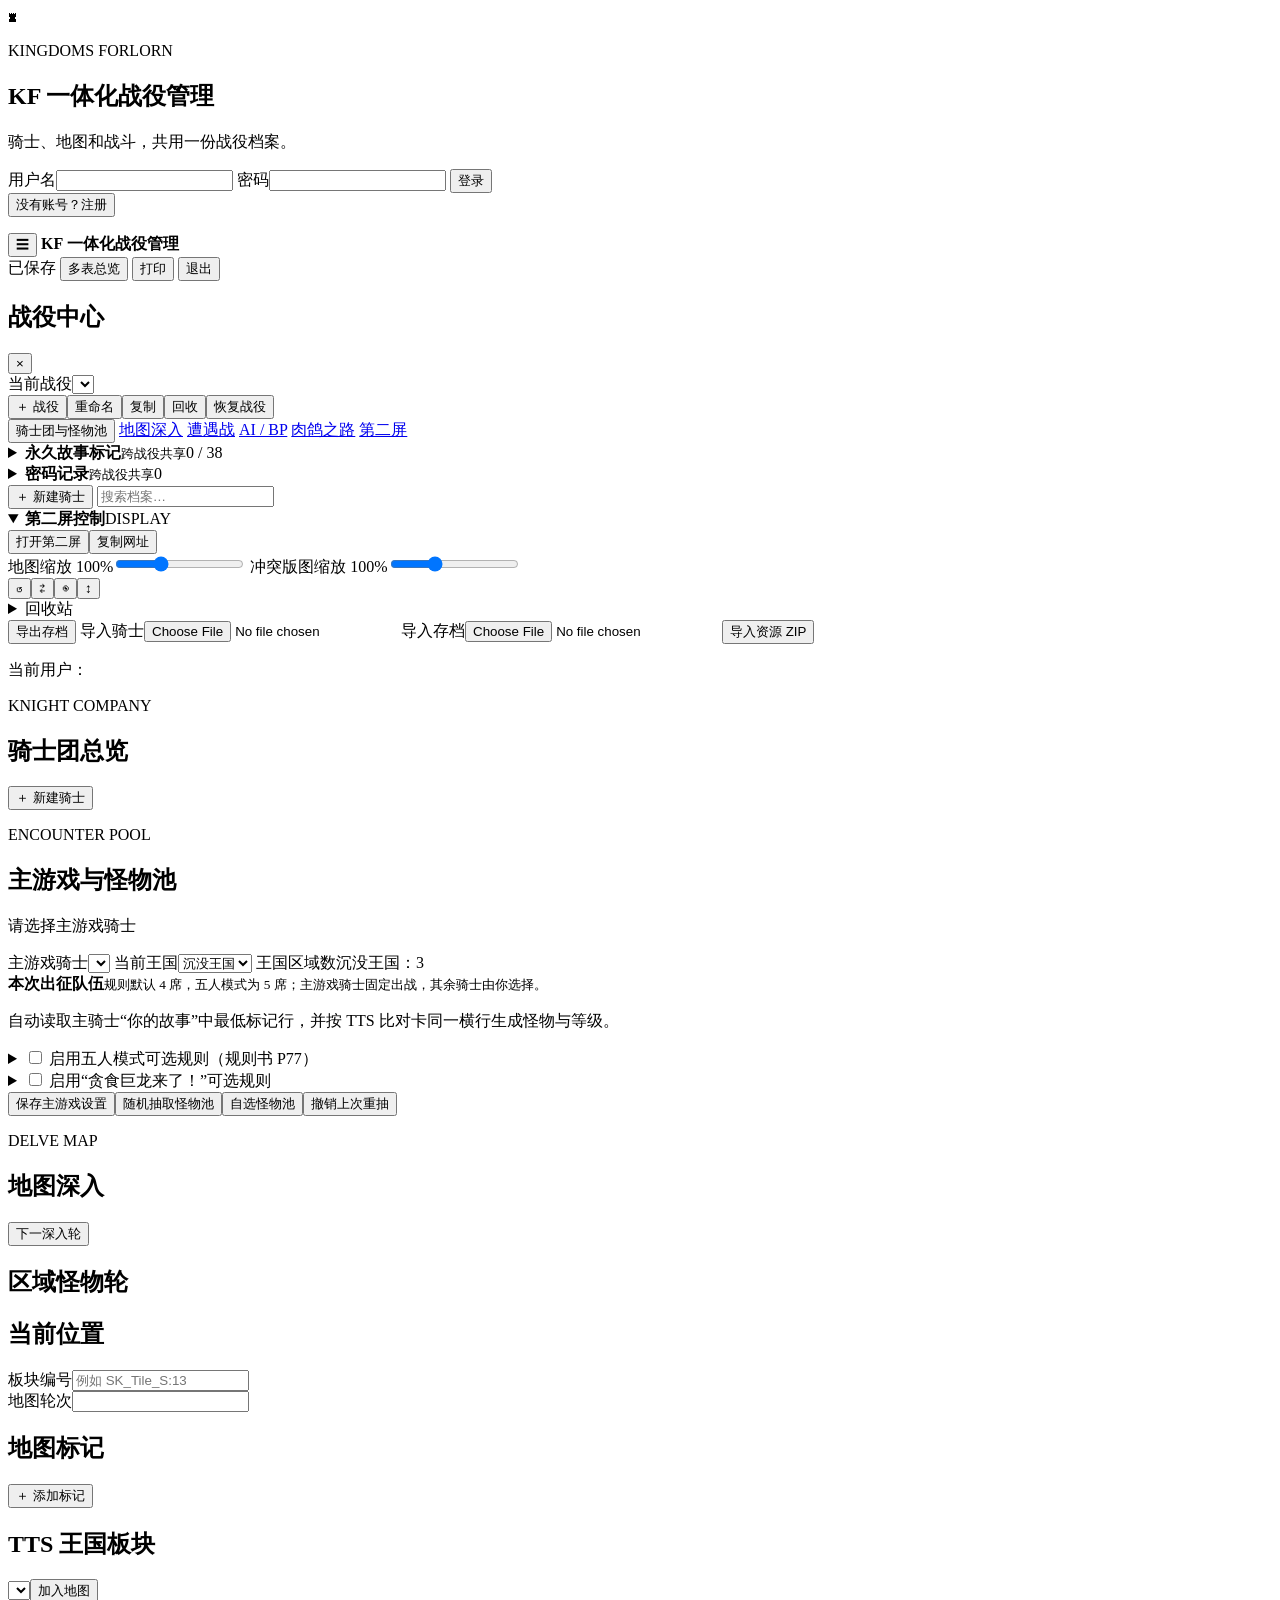
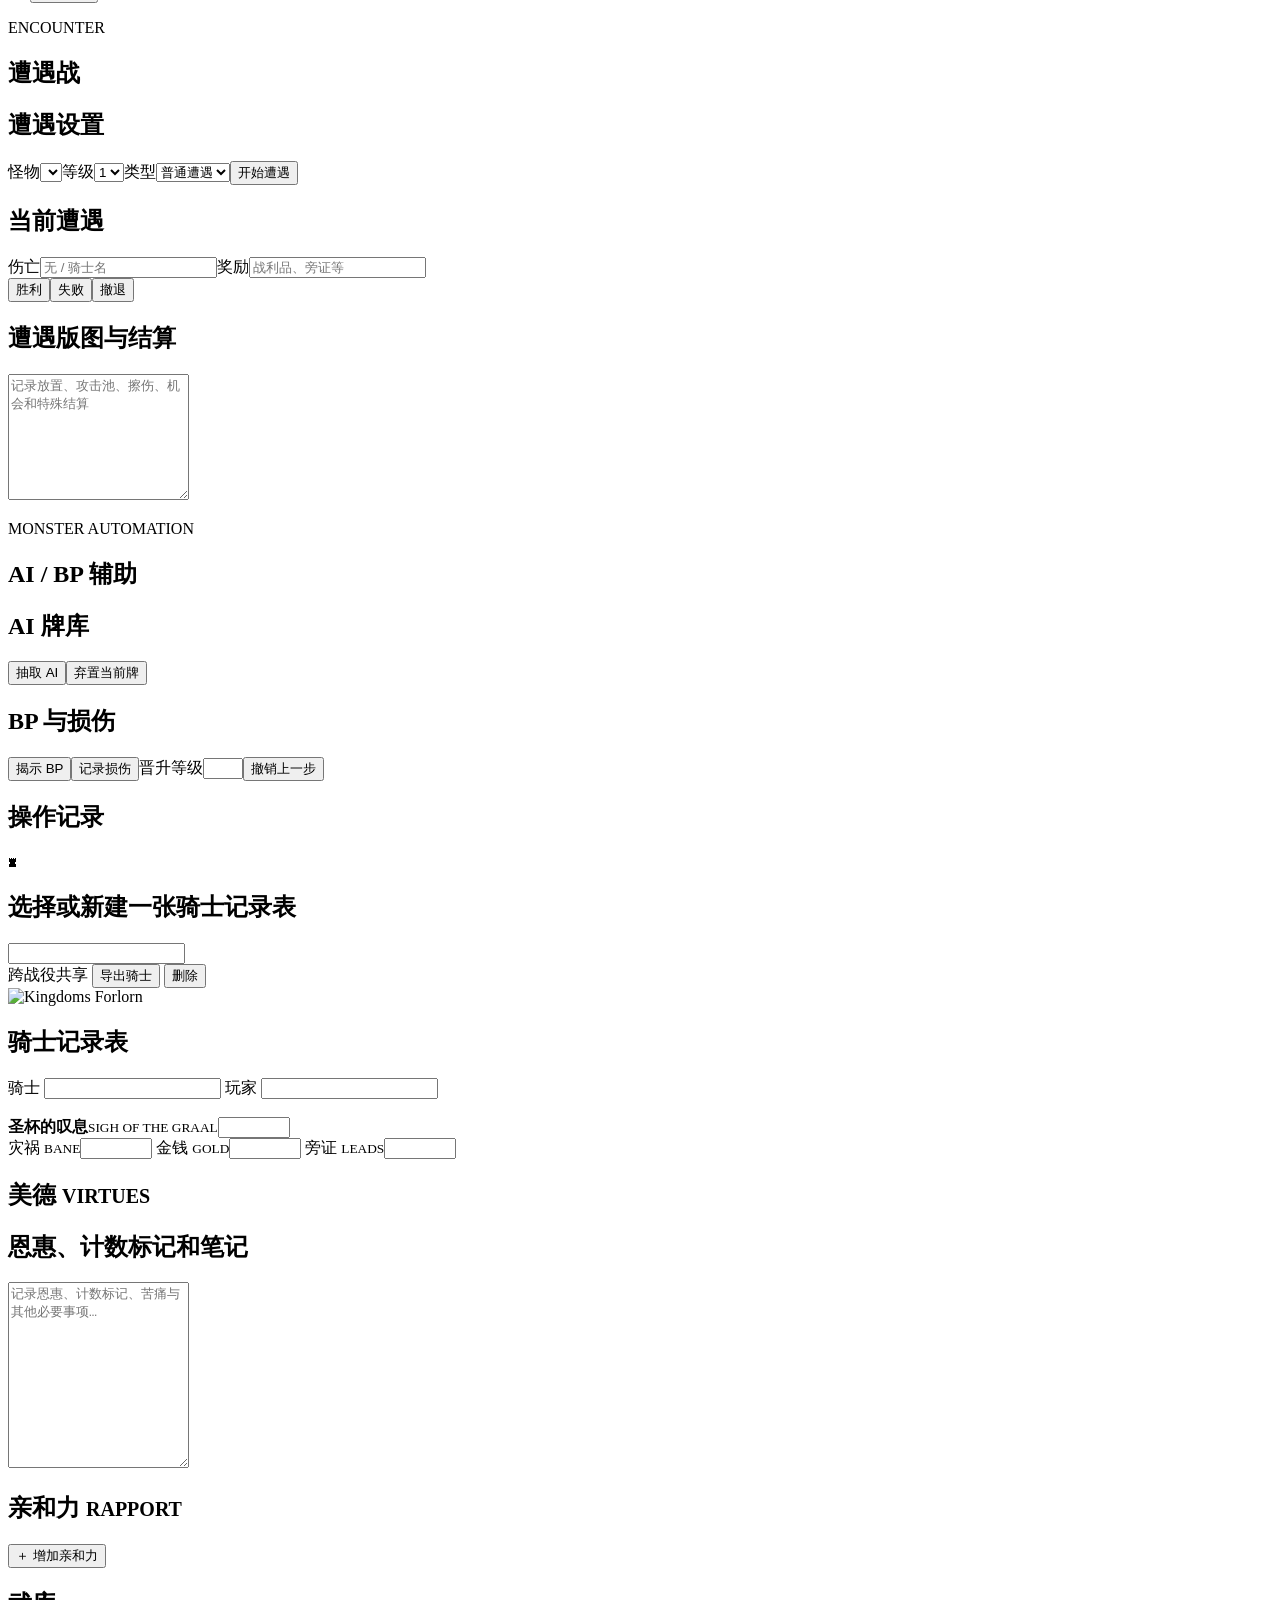
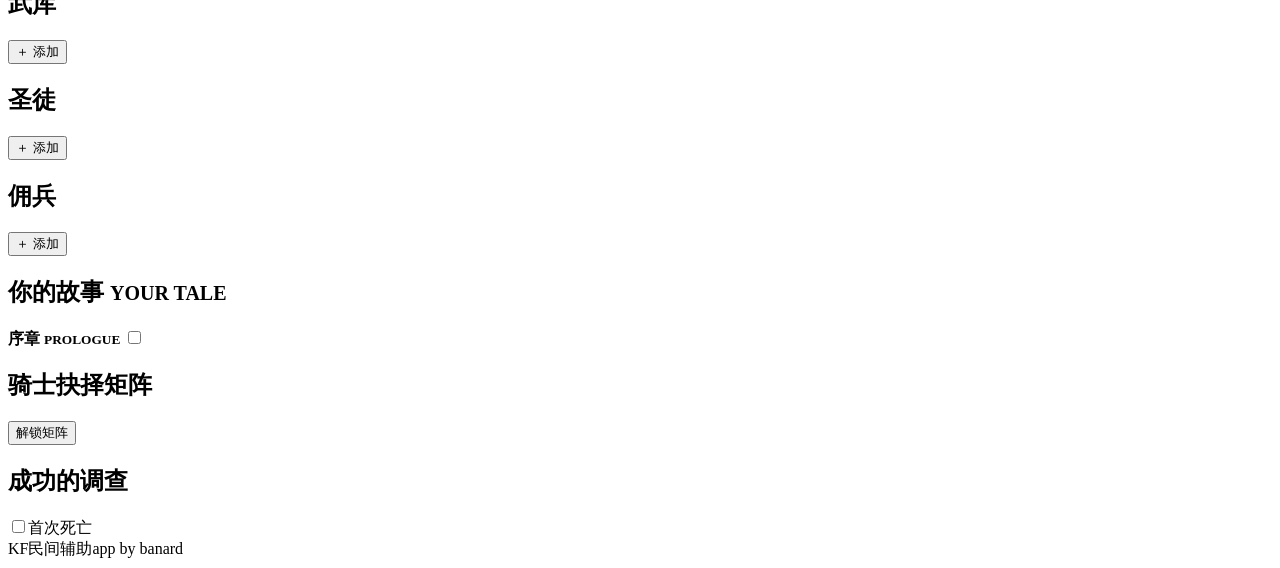
==== KF_Unified_Assistant/public/index.html @ 770bf03b "feat: hand-drawn monster ink and boss placement for encounters - paint monsters and warning phrases " ====
<!doctype html>
<html lang="zh-CN">
<head>
  <meta charset="utf-8">
  <meta name="viewport" content="width=device-width,initial-scale=1">
  <meta name="theme-color" content="#761923">
  <title>KF 一体化战役管理</title>
  <link rel="stylesheet" href="/styles.css?v=22">
  <link rel="stylesheet" href="/modules/module-bridge.css?v=18">
</head>
<body>
  <div id="toast" class="toast" role="status" aria-live="polite"></div>
  <main id="authView" class="auth-shell">
    <section class="auth-card">
      <div class="crest" aria-hidden="true">♜</div>
      <p class="eyebrow">KINGDOMS FORLORN</p>
      <h1>KF 一体化战役管理</h1>
      <p class="subtle">骑士、地图和战斗，共用一份战役档案。</p>
      <form id="authForm">
        <label>用户名<input id="authUsername" required minlength="3" maxlength="32" autocomplete="username"></label>
        <label>密码<input id="authPassword" type="password" required minlength="8" maxlength="128" autocomplete="current-password"></label>
        <button class="primary" id="authSubmit" type="submit">登录</button>
      </form>
      <button class="text-button" id="authMode" type="button">没有账号？注册</button>
      <p id="authHint" class="form-hint"></p>
    </section>
  </main>

  <div id="appView" class="app hidden">
    <header class="topbar" data-unified-topbar="overview">
      <div data-topbar-title><button id="menuButton" class="icon-button" aria-label="打开档案列表">☰</button>
      <strong>KF 一体化战役管理</strong></div>
      <div class="top-actions" data-topbar-actions>
        <span id="saveState" class="save-state">已保存</span>
        <button id="overviewButton" class="button">多表总览</button>
        <button id="printButton" class="button">打印</button>
        <button id="logoutButton" class="button">退出</button>
      </div>
    </header>

    <aside id="sidebar" class="sidebar">
      <div class="sidebar-head"><h2>战役中心</h2><button id="closeSidebar" class="icon-button" aria-label="关闭">×</button></div>
      <label class="campaign-picker">当前战役<select id="campaignSelect"></select></label>
      <div class="campaign-actions"><button id="newCampaign" class="button">＋ 战役</button><button id="renameCampaign" class="button">重命名</button><button id="copyCampaign" class="button">复制</button><button id="trashCampaign" class="danger">回收</button><button id="restoreCampaign" class="button">恢复战役</button></div>
      <nav class="module-nav">
        <button class="button wide" data-module="overview">骑士团与怪物池</button>
        <a class="button wide" href="/modules/map/">地图深入</a>
        <a class="button wide" href="/modules/encounter/">遭遇战</a>
        <a class="button wide" href="/modules/aibp/">AI / BP</a>
        <a class="button wide" href="/modules/rogue/">肉鸽之路</a>
        <a class="button wide" href="/modules/display/" target="_blank" rel="noopener">第二屏</a>
      </nav>
      <details id="permanentStoryMarkers" class="permanent-story-markers">
        <summary><span><strong>永久故事标记</strong><small>跨战役共享</small></span><span id="permanentStoryMarkerCount" class="story-marker-count">0 / 38</span></summary>
        <p>对应规则书故事表中的方框；勾选状态随账号和导出存档保存。</p>
        <div id="permanentStoryMarkerGroups" class="permanent-story-marker-groups"></div>
      </details>
      <details id="accountPasswords" class="permanent-story-markers account-passwords">
        <summary><span><strong>密码记录</strong><small>跨战役共享</small></span><span id="passwordRecordCount" class="story-marker-count">0</span></summary>
        <p>密码属于当前账号，不与任何骑士绑定。点击格子切换符号。</p>
        <div id="passwordRecords" class="password-records"></div>
        <button id="addPasswordRecord" type="button" class="button wide">＋ 添加密码</button>
      </details>
      <button id="newSheet" class="primary wide">＋ 新建骑士</button>
      <input id="searchSheets" type="search" placeholder="搜索档案…" aria-label="搜索档案">
      <div id="sheetList" class="sheet-list"></div>
      <details class="presentation-controls" open>
        <summary><strong>第二屏控制</strong><span>DISPLAY</span></summary>
        <div class="presentation-actions"><button id="openDisplay" type="button" class="primary">打开第二屏</button><button id="copyDisplayUrl" type="button" class="button">复制网址</button></div>
        <small id="displayUrlHint" class="display-url-hint"></small>
        <label>地图缩放 <output id="mapScaleValue">100%</output><input id="mapScale" type="range" min="50" max="200" step="5" value="100"></label>
        <label>冲突版图缩放 <output id="conflictScaleValue">100%</output><input id="conflictScale" type="range" min="50" max="200" step="5" value="100"></label>
        <div class="presentation-actions icon-actions"><button id="rotateConflict" type="button" class="button" title="旋转第二屏 AI/BP 区域 90 度（含大牌展示栏）" aria-label="旋转第二屏 AI/BP 区域 90 度（含大牌展示栏）">↺</button><button id="swapConflict" type="button" class="button" title="交换冲突版图与 AI/BP" aria-label="交换冲突版图与 AI/BP">⇄</button><button id="toggleConflictBoard" type="button" class="button" title="显示或隐藏冲突版图" aria-label="显示或隐藏冲突版图">◉</button><button id="alignConflictBottom" type="button" class="button" title="第二屏冲突地图当前居中，点击切换" aria-label="第二屏冲突地图当前居中，点击切换对齐方式">↕</button></div>
      </details>
      <details class="trash-panel"><summary>回收站</summary><div id="trashList" class="sheet-list"></div></details>
      <div class="sidebar-tools">
        <button id="exportAll" class="button">导出存档</button>
        <label class="button file-button">导入骑士<input id="importKnightFile" type="file" accept=".json,application/json"></label>
        <label class="button file-button">导入存档<input id="importFile" type="file" accept=".json,application/json"></label>
        <button id="importResourcesButton" class="button import-resources-button" type="button">导入资源 ZIP</button>
      </div>
      <p class="sidebar-user">当前用户：<span id="currentUser"></span></p>
    </aside>
    <div id="scrim" class="scrim"></div>

    <main class="workspace">
      <section id="overview" class="overview hidden">
        <header class="overview-head"><div><p class="eyebrow">KNIGHT COMPANY</p><h1>骑士团总览</h1></div><button id="overviewNew" class="primary">＋ 新建骑士</button></header>
        <div id="overviewGrid" class="overview-grid"></div>
        <section id="encounterBuilder" class="encounter-builder">
          <div class="encounter-heading">
            <div><p class="eyebrow">ENCOUNTER POOL</p><h2>主游戏与怪物池</h2></div>
            <p id="talePosition" class="tale-position">请选择主游戏骑士</p>
          </div>
          <div class="encounter-controls">
            <label>主游戏骑士<select id="leaderSelect"></select></label>
            <label>当前王国<select id="kingdomSelect"><option value="sunken">沉没王国</option><option value="stone">石之公国</option></select></label>
            <label>王国区域数<output id="districtCount">沉没王国：3</output></label>
          </div>
          <section class="party-builder">
            <div class="party-heading">
              <div><strong>本次出征队伍</strong><small>规则默认 4 席，五人模式为 5 席；主游戏骑士固定出战，其余骑士由你选择。</small></div>
              <span id="partySummary" class="party-summary"></span>
            </div>
            <div id="partyKnights" class="party-knights"></div>
            <div id="squireSlots" class="squire-slots"></div>
          </section>
          <p class="rule-note">自动读取主骑士“你的故事”中最低标记行，并按 TTS 比对卡同一横行生成怪物与等级。</p>
          <details class="optional-rule-card">
            <summary><label><input id="fivePlayerRule" type="checkbox"> 启用五人模式可选规则（规则书 P77）</label></summary>
            <p>出征队伍扩到 5 席（骑士不足时由侍从补满）。每场冲突加入特殊 BP「被诅咒的执念」；冲突设置时第五名骑士放在任一骑士旁边；五人都不做任务时，队长随机指定 1 种线索作为目标线索（只记录需要哪种线索，不发放起始标记），远征结束时该线索需累计至少 4 枚才算完成调查或漫游。</p>
          </details>
          <details class="optional-rule-card">
            <summary><label><input id="devourDragonRule" type="checkbox"> 启用“贪食巨龙来了！”可选规则</label></summary>
            <p>随机抽取时将特殊卡洗入遭遇战怪物卡组。若抽到，立刻补抽一张怪物；抽足区域怪物后，随机绑定其中一只非国王、非巨龙怪物。与该怪物冲突时改在“巨兽之腹”中进行。</p>
          </details>
          <div id="autoPoolPreview" class="auto-pool-preview"></div>
          <div class="pool-actions"><button id="saveGameSettings" class="button" type="button">保存主游戏设置</button><button id="generatePool" class="primary" type="button">随机抽取怪物池</button><button id="choosePool" class="button" type="button">自选怪物池</button><button id="undoPool" class="button" type="button">撤销上次重抽</button></div>
          <div id="monsterPool" class="monster-pool hidden"></div>
        </section>
      </section>
      <section id="mapModule" class="game-module hidden">
        <header class="module-head"><div><p class="eyebrow">DELVE MAP</p><h1>地图深入</h1></div><button id="advanceMapRound" class="primary">下一深入轮</button></header>
        <div class="module-grid">
          <section class="game-panel span-two"><h2>区域怪物轮</h2><div id="districtWheel" class="district-wheel"></div></section>
          <section class="game-panel"><h2>当前位置</h2><label>板块编号<input id="partyTile" placeholder="例如 SK_Tile_S:13"></label><div class="stat-controls"><label>地图轮次<input id="mapRound" type="number" min="0"></label></div></section>
          <section class="game-panel"><h2>地图标记</h2><div id="mapMarkers" class="tag-list"></div><button id="addMarker" class="button">＋ 添加标记</button></section>
          <section class="game-panel span-two"><h2>TTS 王国板块</h2><div class="tile-picker"><select id="mapTileSelect"></select><button id="revealMapTile" class="primary">加入地图</button></div><div id="mapTiles" class="map-tiles"></div></section>
        </div>
      </section>
      <section id="encounterModule" class="game-module hidden">
        <header class="module-head"><div><p class="eyebrow">ENCOUNTER</p><h1>遭遇战</h1></div><span id="encounterStatus" class="module-badge"></span></header>
        <div class="module-grid"><section class="game-panel"><h2>遭遇设置</h2><label>怪物<select id="encounterMonster"></select></label><label>等级<select id="encounterLevel"><option>1</option><option>2</option><option>3</option><option>4</option></select></label><label>类型<select id="encounterType"><option value="normal">普通遭遇</option><option value="ambush">伏击</option><option value="special">特殊遭遇</option></select></label><button id="startEncounter" class="primary wide">开始遭遇</button></section><section class="game-panel"><h2>当前遭遇</h2><div id="activeEncounter"></div><label>伤亡<input id="encounterCasualties" maxlength="200" placeholder="无 / 骑士名"></label><label>奖励<input id="encounterRewards" maxlength="500" placeholder="战利品、旁证等"></label><div class="encounter-results"><button data-result="victory" class="primary">胜利</button><button data-result="defeat" class="danger">失败</button><button data-result="retreat" class="button">撤退</button></div></section><section class="game-panel span-two"><h2>遭遇版图与结算</h2><textarea id="encounterBoardNotes" rows="8" placeholder="记录放置、攻击池、擦伤、机会和特殊结算"></textarea></section></div>
      </section>
      <section id="aibpModule" class="game-module hidden">
        <header class="module-head"><div><p class="eyebrow">MONSTER AUTOMATION</p><h1>AI / BP 辅助</h1></div><span id="aibpMonster" class="module-badge"></span></header>
        <div class="module-grid"><section class="game-panel"><h2>AI 牌库</h2><div id="aiDeck" class="card-stack"></div><button id="drawAI" class="primary">抽取 AI</button><button id="discardAI" class="button">弃置当前牌</button></section><section class="game-panel"><h2>BP 与损伤</h2><div id="bpDeck" class="card-stack"></div><button id="drawBP" class="primary">揭示 BP</button><button id="addWound" class="button">记录损伤</button><label>晋升等级<input id="promotionLevel" type="number" min="0" max="4"></label><button id="undoAIBP" class="button">撤销上一步</button></section><section class="game-panel span-two"><h2>操作记录</h2><div id="aibpHistory" class="event-log"></div></section></div>
      </section>
      <section id="emptyState" class="empty-state">
        <div class="crest">♜</div><h2>选择或新建一张骑士记录表</h2>
      </section>
      <form id="sheetForm" class="sheet hidden" autocomplete="off">
        <div class="sheet-toolbar no-print">
          <input id="sheetTitle" class="title-input" maxlength="80" aria-label="档案名称">
          <div class="toolbar-actions">
            <span class="shared-sheet-badge">跨战役共享</span>
            <button id="exportKnight" type="button" class="button">导出骑士</button>
            <button id="deleteSheet" type="button" class="danger">删除</button>
          </div>
        </div>
        <div class="paper">
          <div class="record-grid">
            <div class="logo record-logo">
              <img src="assets/branding/kingdoms-forlorn-logo.png" alt="Kingdoms Forlorn">
            </div>

            <section class="identity record-identity">
              <h1>骑士记录表</h1>
              <label>骑士 <input id="sheetKnightIdentity" readonly aria-readonly="true"></label>
              <label>玩家 <input data-path="player" maxlength="80"></label>
            </section>

            <section class="graal record-graal">
              <img class="graal-icon" src="assets/sheet-icons/graal.png" alt="" aria-hidden="true">
              <div><strong>圣杯的叹息</strong><small>SIGH OF THE GRAAL</small><input data-path="sigh" type="number" min="0" max="99999"></div>
            </section>

            <div class="resource-row record-resources">
              <label class="resource-item"><span class="resource-name">灾祸 <small>BANE</small></span><img class="resource-icon" src="assets/sheet-icons/bane.png" alt="" aria-hidden="true"><input data-path="bane" type="number" min="0" max="99999"></label>
              <label class="resource-item"><span class="resource-name">金钱 <small>GOLD</small></span><img class="resource-icon" src="assets/sheet-icons/gold.png" alt="" aria-hidden="true"><input data-path="gold" type="number" min="0" max="99999"></label>
              <label class="resource-item"><span class="resource-name">旁证 <small>LEADS</small></span><img class="resource-icon" src="assets/sheet-icons/leads.png" alt="" aria-hidden="true"><input data-path="leads" type="number" min="0" max="99999"></label>
            </div>

            <section class="panel virtues-panel">
              <h2>美德 <small>VIRTUES</small></h2>
              <div id="virtues"></div>
            </section>

            <section class="panel notes-panel">
              <h2>恩惠、计数标记和笔记</h2>
              <textarea data-path="notes" rows="12" maxlength="5000" placeholder="记录恩惠、计数标记、苦痛与其他必要事项…"></textarea>
            </section>

            <section class="panel rapport-panel">
              <h2>亲和力 <small>RAPPORT</small></h2>
              <div class="rapport-body">
                <div id="rapport"></div>
                <button id="addRapport" class="button no-print" type="button">＋ 增加亲和力</button>
              </div>
            </section>

            <div class="collection-grid record-collections">
              <section class="panel armory-panel"><h2>武库</h2><div id="armory"></div><button type="button" class="button no-print add-list" data-list="armory">＋ 添加</button></section>
              <section class="panel saints-panel"><h2>圣徒</h2><div id="saints"></div><button type="button" class="button no-print add-list" data-list="saints">＋ 添加</button></section>
              <section class="panel mercenaries-panel"><h2>佣兵</h2><div id="mercenaries"></div><button type="button" class="button no-print add-list" data-list="mercenaries">＋ 添加</button></section>
            </div>

            <aside class="story-column">
              <section class="panel story-panel">
                <h2>你的故事 <small>YOUR TALE</small></h2>
                <div class="story-prologue">
                  <strong>序章 <small>PROLOGUE</small></strong>
                  <label class="box-check" title="序章">
                    <input data-path="prologue" type="checkbox">
                    <span></span>
                  </label>
                </div>
                <div id="story"></div>
              </section>
              <div class="story-tracking">
                <section class="panel choices-panel">
                  <div class="panel-title"><h2>骑士抉择矩阵</h2><button id="matrixLock" class="button no-print" type="button">解锁矩阵</button></div>
                  <div id="choices" class="matrix locked"></div>
                </section>
                <section class="panel successes-panel">
                  <h2>成功的调查</h2><div id="successes" class="matrix successes"></div>
                </section>
              </div>
              <label class="first-death"><input data-path="firstDeath" type="checkbox"><span>首次死亡</span></label>
            </aside>
          </div>
        </div>
      </form>
    </main>
    <div class="app-signature" aria-label="应用署名">KF民间辅助app by banard</div>
  </div>
  <dialog id="newKnightDialog" class="knight-dialog">
    <form id="newKnightForm" method="dialog">
      <div class="dialog-head">
        <div><p class="eyebrow">CHOOSE YOUR KNIGHT</p><h2>选择骑士</h2></div>
        <button id="closeKnightDialog" class="icon-button" type="button" aria-label="关闭">×</button>
      </div>
              <p class="rule-note">同一身份可以建立多份不同名称的骑士档案；出征时每份档案占用一个席位。</p>
      <fieldset class="knight-choice-field">
        <legend>选择骑士</legend>
        <input id="newKnightIdentity" type="hidden">
        <div id="newKnightGallery" class="knight-gallery" role="radiogroup" aria-label="骑士"></div>
      </fieldset>
      <label>档案名称<input id="newKnightTitle" maxlength="80" placeholder="默认使用骑士名"></label>
      <label>玩家<input id="newKnightPlayer" maxlength="80" placeholder="可稍后填写"></label>
      <div class="dialog-actions">
        <button id="cancelKnightDialog" class="button" type="button">取消</button>
        <button class="primary" type="submit">建立骑士档案</button>
      </div>
    </form>
  </dialog>
  <dialog id="squireDialog" class="knight-dialog squire-dialog">
    <div class="squire-dialog-body">
      <div class="dialog-head">
        <div><p class="eyebrow">CHOOSE YOUR SQUIRE</p><h2>选择侍从</h2></div>
        <button id="closeSquireDialog" class="icon-button" type="button" aria-label="关闭">×</button>
      </div>
      <p class="rule-note">侍从是独立的补位角色；已在其他席位出战的侍从不可重复选择。</p>
      <div id="squireGallery" class="knight-gallery squire-gallery" role="radiogroup" aria-label="侍从"></div>
    </div>
  </dialog>
  <dialog id="monsterPoolDialog" class="knight-dialog monster-pool-dialog">
    <form id="monsterPoolForm">
      <div class="dialog-head">
        <div><p class="eyebrow">CHOOSE MONSTERS</p><h2>自选怪物池</h2></div>
        <button id="closeMonsterPoolDialog" class="icon-button" type="button" aria-label="关闭">×</button>
      </div>
      <p class="rule-note">为每个区域选择一只不同的怪物；可选怪物及等级由当前故事行决定。</p>
      <div id="monsterPoolChoices" class="monster-pool-choices"></div>
      <div class="dialog-actions">
        <button id="cancelMonsterPoolDialog" class="button" type="button">取消</button>
        <button class="primary" type="submit">保存自选怪物池</button>
      </div>
    </form>
  </dialog>
  <script src="/monster-labels.js?v=3"></script>
  <script src="/knight-portrait-colors.js?v=1"></script>
  <script src="/modules/aibp/data/monster-data.js?v=10"></script>
  <script src="/modules/aibp/data/level-config.js?v=2"></script>
  <script src="/modules/encounter/data/encounter-data.js?v=15"></script>
  <script src="/modules/encounter/encounter-catalog.js?v=1"></script>
  <script src="/modules/map/data/map-data.js?v=14"></script>
  <script src="/modules/module-topbar.js?v=1"></script>
  <script type="module" src="/app.js?v=37"></script>
</body>
</html>
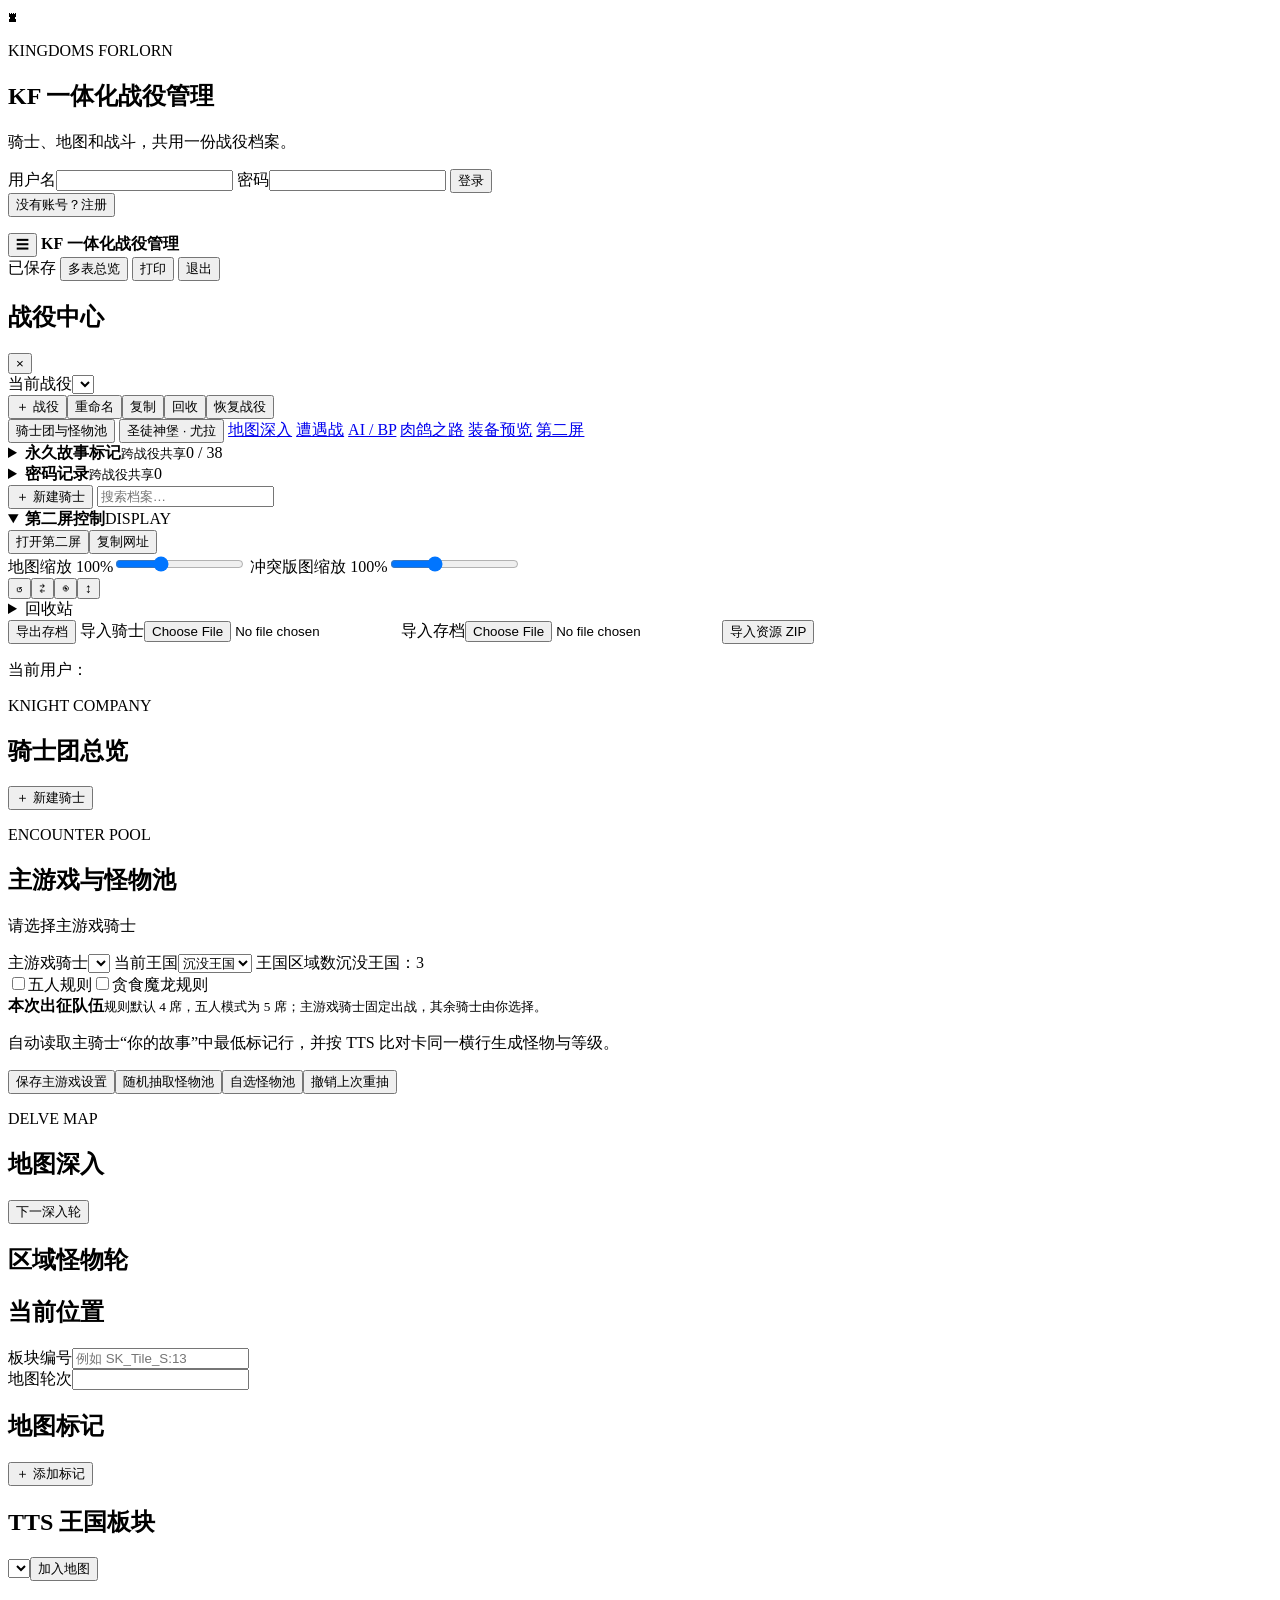
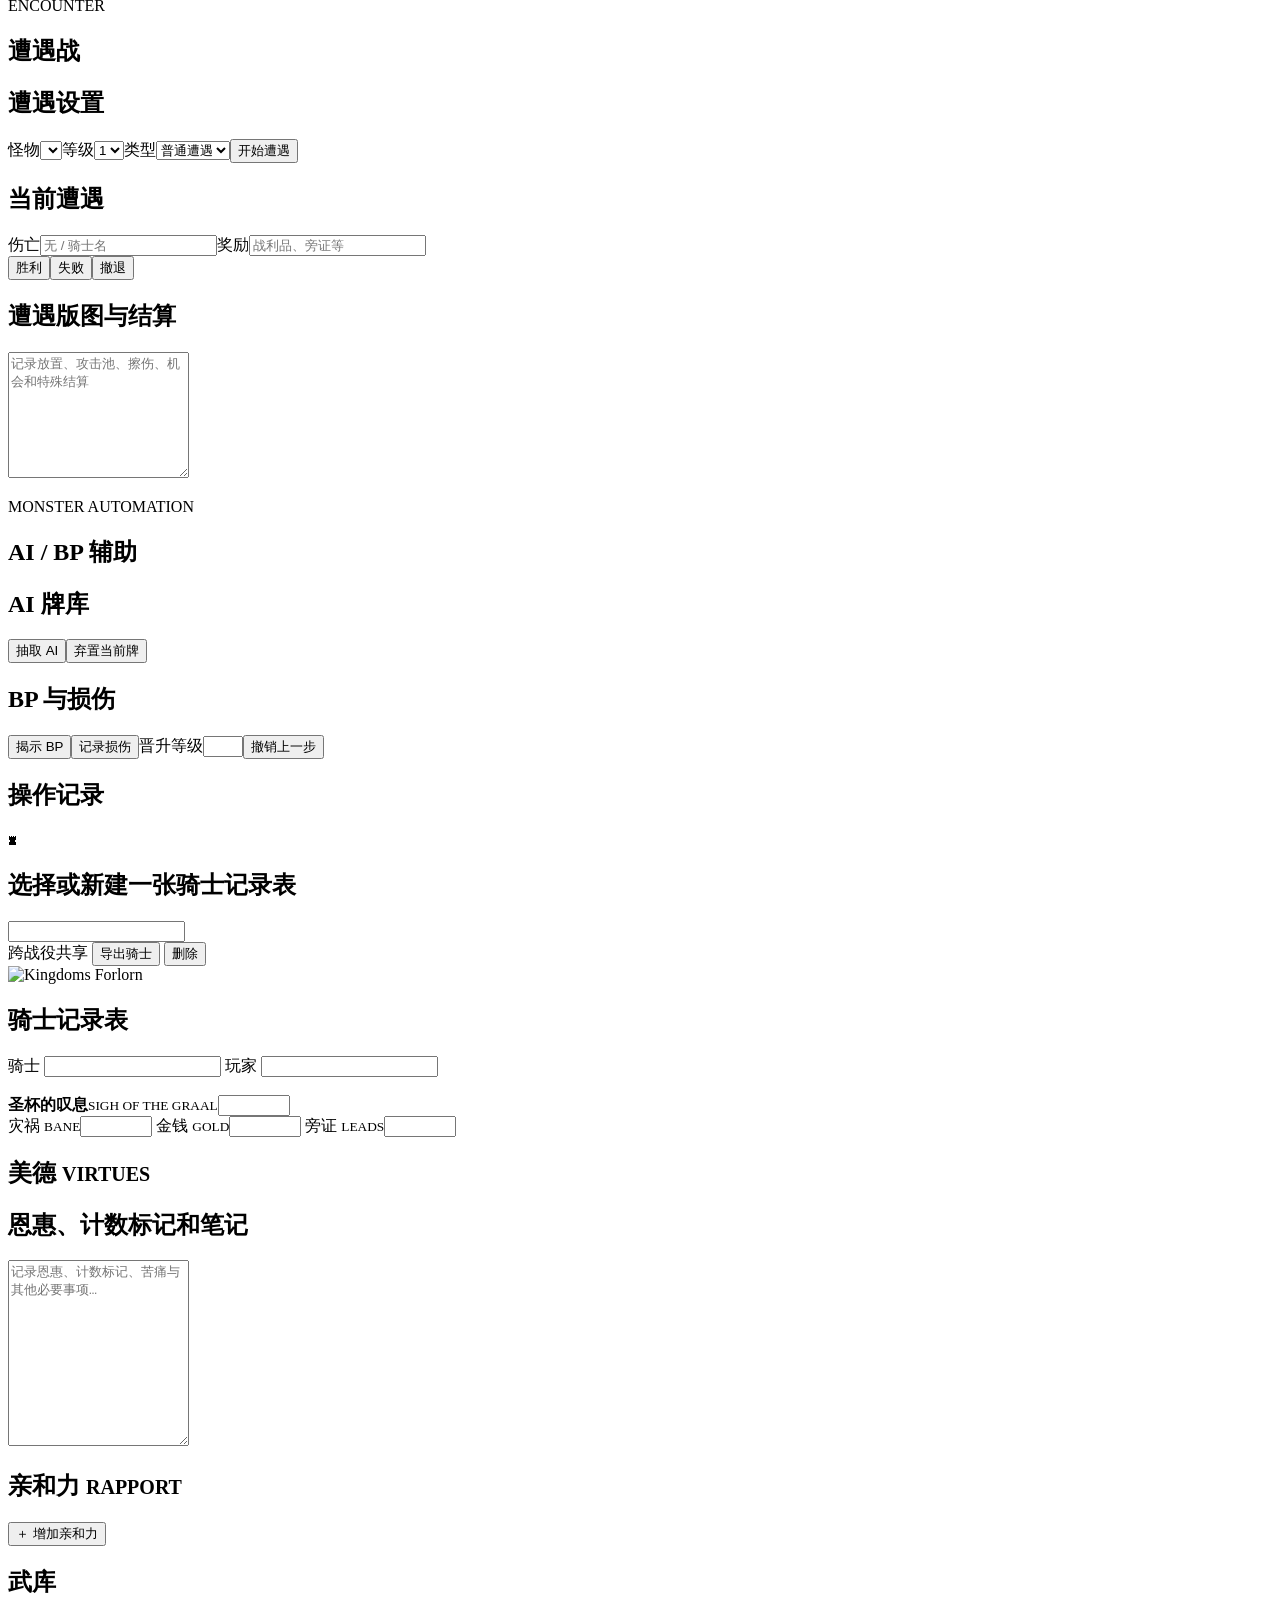
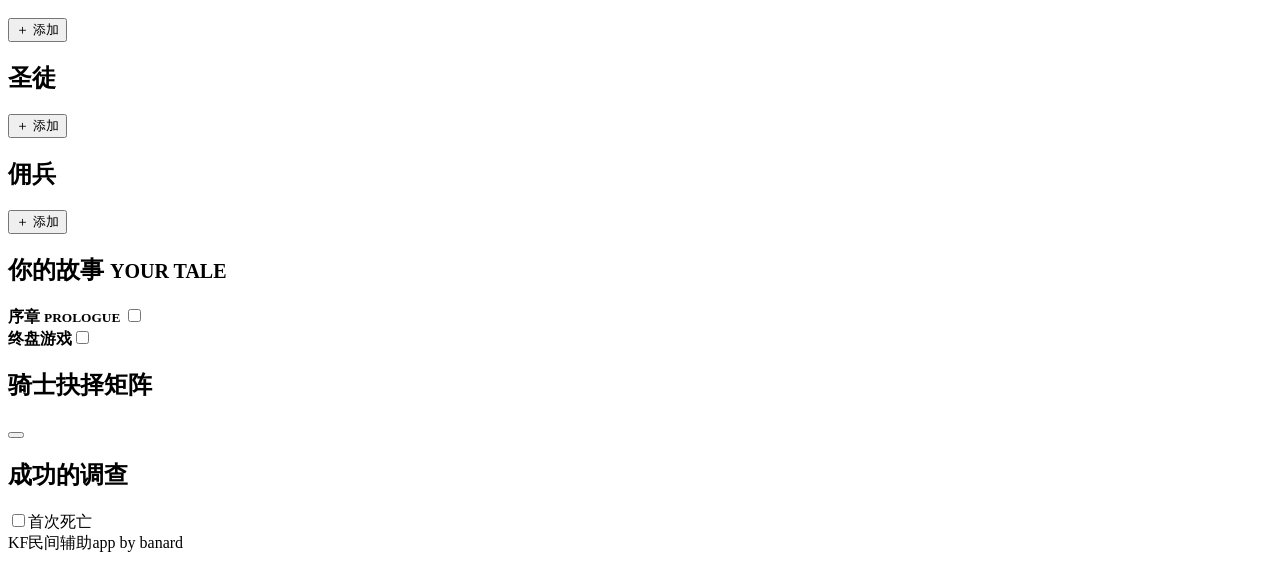
==== commit 868e4366: "feat: release equipment browser, Jura ledger and codex encounters" ====
--- a/KF_Unified_Assistant/public/index.html
+++ b/KF_Unified_Assistant/public/index.html
@@ -5,8 +5,9 @@
   <meta name="viewport" content="width=device-width,initial-scale=1">
   <meta name="theme-color" content="#761923">
   <title>KF 一体化战役管理</title>
-  <link rel="stylesheet" href="/styles.css?v=22">
-  <link rel="stylesheet" href="/modules/module-bridge.css?v=18">
+  <link rel="stylesheet" href="/styles.css?v=31">
+  <link rel="stylesheet" href="/modules/module-bridge.css?v=19">
+  <link rel="stylesheet" href="/jura.css?v=27">
 </head>
 <body>
   <div id="toast" class="toast" role="status" aria-live="polite"></div>
@@ -44,10 +45,12 @@
       <div class="campaign-actions"><button id="newCampaign" class="button">＋ 战役</button><button id="renameCampaign" class="button">重命名</button><button id="copyCampaign" class="button">复制</button><button id="trashCampaign" class="danger">回收</button><button id="restoreCampaign" class="button">恢复战役</button></div>
       <nav class="module-nav">
         <button class="button wide" data-module="overview">骑士团与怪物池</button>
+        <button id="openJura" type="button" class="button wide">圣徒神堡 · 尤拉</button>
         <a class="button wide" href="/modules/map/">地图深入</a>
         <a class="button wide" href="/modules/encounter/">遭遇战</a>
         <a class="button wide" href="/modules/aibp/">AI / BP</a>
         <a class="button wide" href="/modules/rogue/">肉鸽之路</a>
+        <a class="button wide" href="/modules/equipment/">装备预览</a>
         <a class="button wide" href="/modules/display/" target="_blank" rel="noopener">第二屏</a>
       </nav>
       <details id="permanentStoryMarkers" class="permanent-story-markers">
@@ -96,6 +99,7 @@
             <label>主游戏骑士<select id="leaderSelect"></select></label>
             <label>当前王国<select id="kingdomSelect"><option value="sunken">沉没王国</option><option value="stone">石之公国</option></select></label>
             <label>王国区域数<output id="districtCount">沉没王国：3</output></label>
+            <div class="encounter-rule-toggles"><label title="五人模式可选规则（规则书 P77）"><input id="fivePlayerRule" type="checkbox">五人规则</label><label title="“贪食巨龙来了！”可选规则"><input id="devourDragonRule" type="checkbox">贪食魔龙规则</label></div>
           </div>
           <section class="party-builder">
             <div class="party-heading">
@@ -106,18 +110,11 @@
             <div id="squireSlots" class="squire-slots"></div>
           </section>
           <p class="rule-note">自动读取主骑士“你的故事”中最低标记行，并按 TTS 比对卡同一横行生成怪物与等级。</p>
-          <details class="optional-rule-card">
-            <summary><label><input id="fivePlayerRule" type="checkbox"> 启用五人模式可选规则（规则书 P77）</label></summary>
-            <p>出征队伍扩到 5 席（骑士不足时由侍从补满）。每场冲突加入特殊 BP「被诅咒的执念」；冲突设置时第五名骑士放在任一骑士旁边；五人都不做任务时，队长随机指定 1 种线索作为目标线索（只记录需要哪种线索，不发放起始标记），远征结束时该线索需累计至少 4 枚才算完成调查或漫游。</p>
-          </details>
-          <details class="optional-rule-card">
-            <summary><label><input id="devourDragonRule" type="checkbox"> 启用“贪食巨龙来了！”可选规则</label></summary>
-            <p>随机抽取时将特殊卡洗入遭遇战怪物卡组。若抽到，立刻补抽一张怪物；抽足区域怪物后，随机绑定其中一只非国王、非巨龙怪物。与该怪物冲突时改在“巨兽之腹”中进行。</p>
-          </details>
           <div id="autoPoolPreview" class="auto-pool-preview"></div>
           <div class="pool-actions"><button id="saveGameSettings" class="button" type="button">保存主游戏设置</button><button id="generatePool" class="primary" type="button">随机抽取怪物池</button><button id="choosePool" class="button" type="button">自选怪物池</button><button id="undoPool" class="button" type="button">撤销上次重抽</button></div>
           <div id="monsterPool" class="monster-pool hidden"></div>
         </section>
+        <section id="juraPanel" class="jura-panel" aria-label="圣徒神堡尤拉"></section>
       </section>
       <section id="mapModule" class="game-module hidden">
         <header class="module-head"><div><p class="eyebrow">DELVE MAP</p><h1>地图深入</h1></div><button id="advanceMapRound" class="primary">下一深入轮</button></header>
@@ -178,7 +175,7 @@
 
             <section class="panel notes-panel">
               <h2>恩惠、计数标记和笔记</h2>
-              <textarea data-path="notes" rows="12" maxlength="5000" placeholder="记录恩惠、计数标记、苦痛与其他必要事项…"></textarea>
+              <textarea data-path="notes" rows="12" maxlength="6000" placeholder="记录恩惠、计数标记、苦痛与其他必要事项…"></textarea>
             </section>
 
             <section class="panel rapport-panel">
@@ -206,17 +203,18 @@
                   </label>
                 </div>
                 <div id="story"></div>
+                <div class="story-endgame"><strong>终盘游戏</strong><label class="box-check" title="终盘游戏"><input data-path="endgame" type="checkbox" aria-label="终盘游戏"><span></span></label></div>
               </section>
               <div class="story-tracking">
                 <section class="panel choices-panel">
-                  <div class="panel-title"><h2>骑士抉择矩阵</h2><button id="matrixLock" class="button no-print" type="button">解锁矩阵</button></div>
+                  <div class="panel-title"><h2>骑士抉择矩阵</h2><button id="matrixLock" class="matrix-lock no-print" type="button" aria-label="解锁抉择矩阵" title="解锁抉择矩阵"></button></div>
                   <div id="choices" class="matrix locked"></div>
                 </section>
                 <section class="panel successes-panel">
                   <h2>成功的调查</h2><div id="successes" class="matrix successes"></div>
+                  <label class="first-death"><input data-path="firstDeath" type="checkbox"><span>首次死亡</span></label>
                 </section>
               </div>
-              <label class="first-death"><input data-path="firstDeath" type="checkbox"><span>首次死亡</span></label>
             </aside>
           </div>
         </div>
@@ -268,14 +266,15 @@
       </div>
     </form>
   </dialog>
-  <script src="/monster-labels.js?v=3"></script>
+  <script src="/monster-labels.js?v=4"></script>
   <script src="/knight-portrait-colors.js?v=1"></script>
   <script src="/modules/aibp/data/monster-data.js?v=10"></script>
   <script src="/modules/aibp/data/level-config.js?v=2"></script>
-  <script src="/modules/encounter/data/encounter-data.js?v=15"></script>
-  <script src="/modules/encounter/encounter-catalog.js?v=1"></script>
+  <script src="/modules/encounter/data/encounter-data.js?v=18"></script>
+  <script src="/modules/encounter/encounter-catalog.js?v=2"></script>
   <script src="/modules/map/data/map-data.js?v=14"></script>
-  <script src="/modules/module-topbar.js?v=1"></script>
-  <script type="module" src="/app.js?v=37"></script>
+  <script src="/modules/module-topbar.js?v=3"></script>
+  <script src="/jura-data.js?v=7"></script>
+  <script type="module" src="/app.js?v=66"></script>
 </body>
 </html>
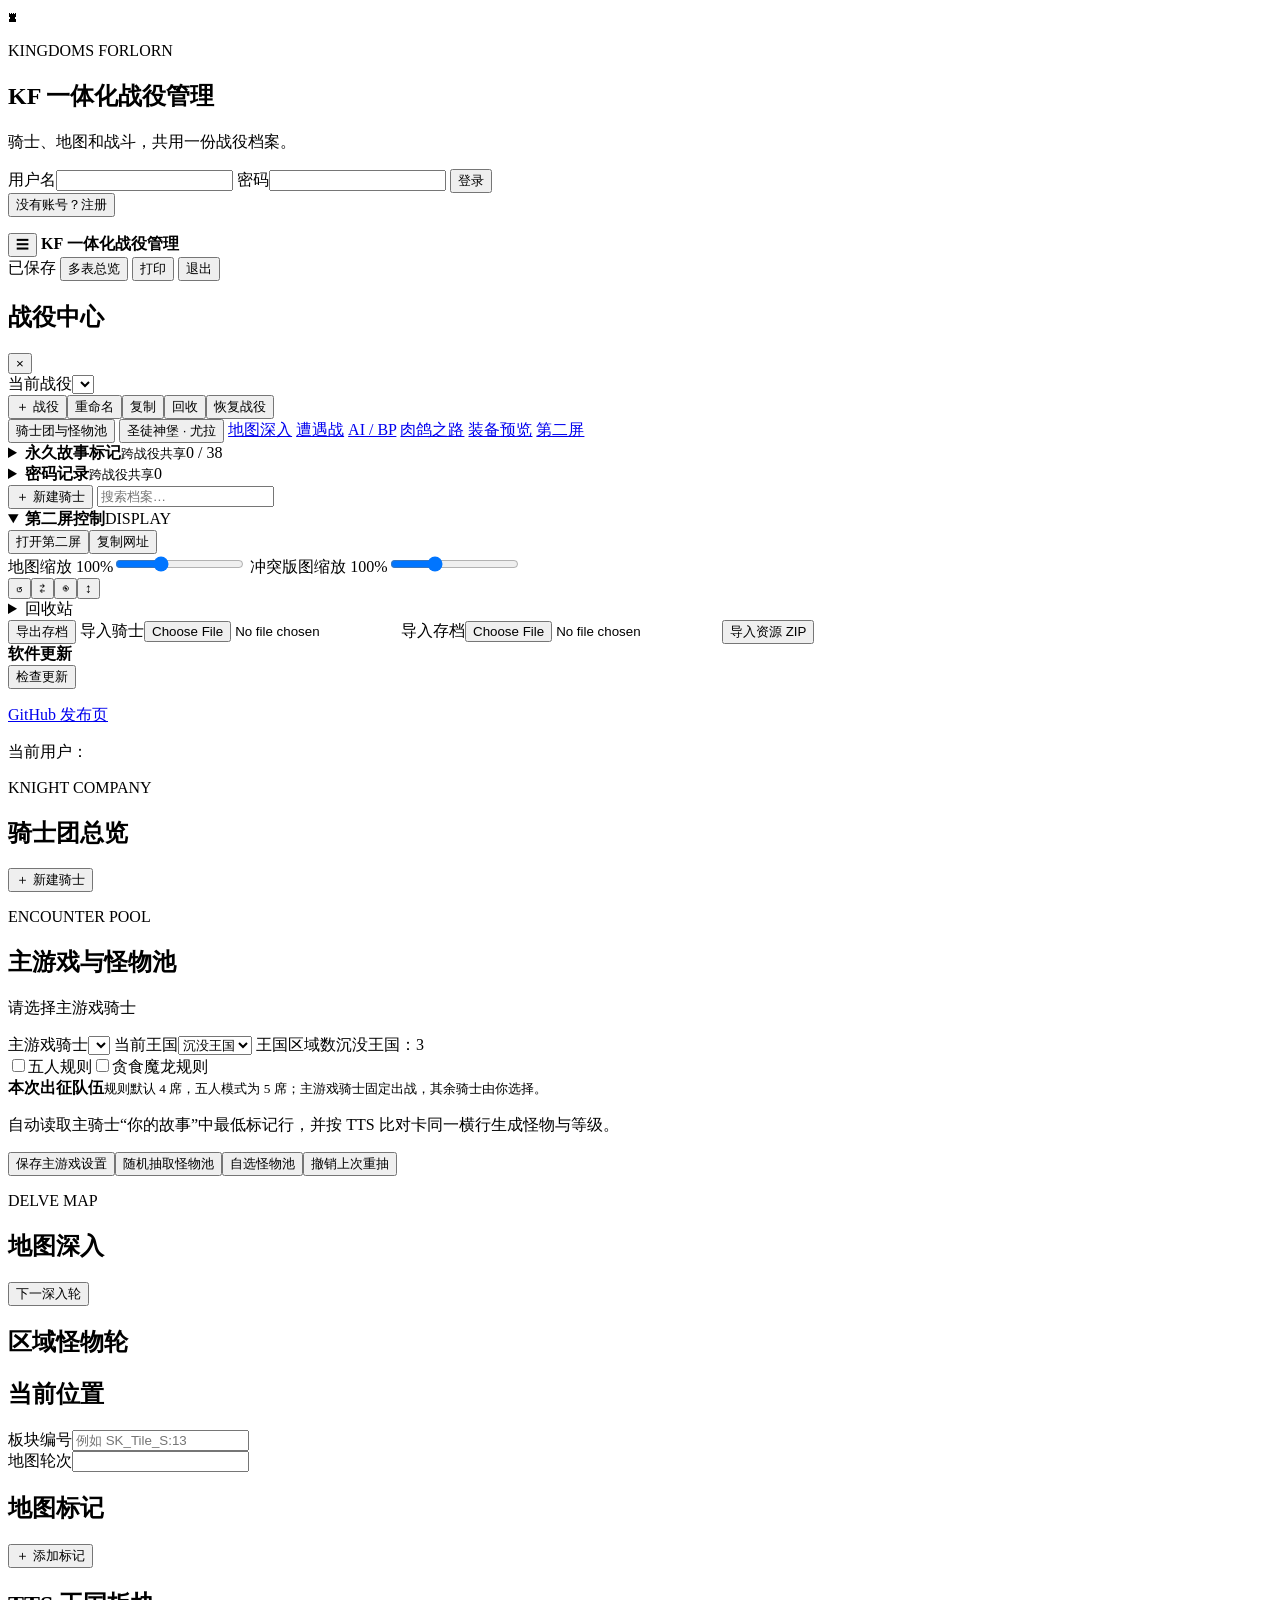
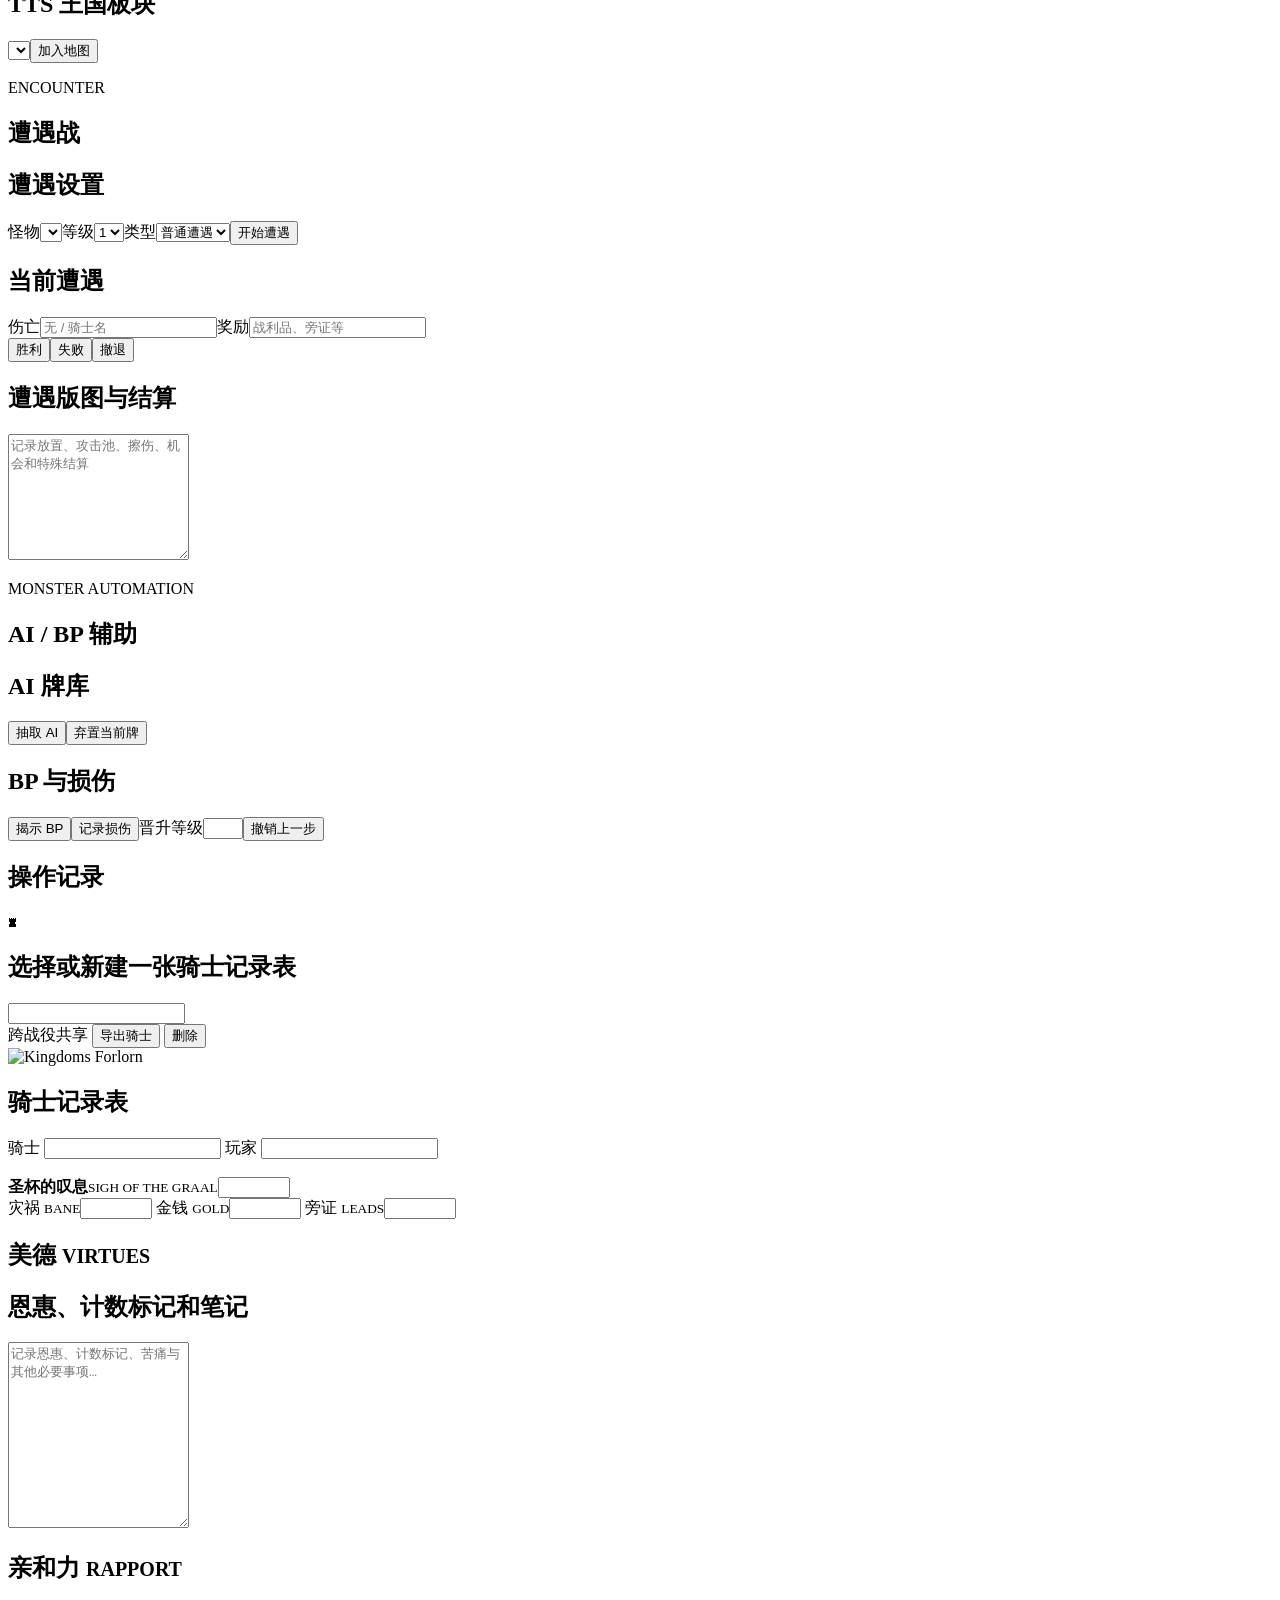
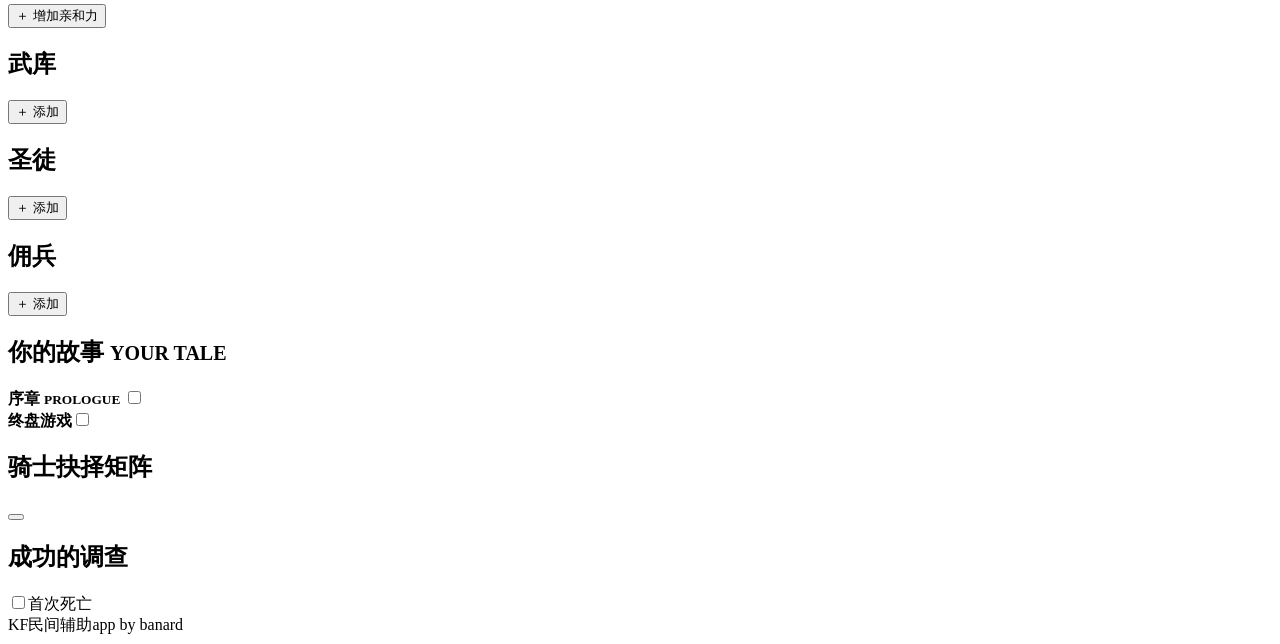
==== commit 84ae35f4: "feat: add Little Ser tokens and update checks" ====
--- a/KF_Unified_Assistant/public/index.html
+++ b/KF_Unified_Assistant/public/index.html
@@ -82,6 +82,18 @@
         <label class="button file-button">导入存档<input id="importFile" type="file" accept=".json,application/json"></label>
         <button id="importResourcesButton" class="button import-resources-button" type="button">导入资源 ZIP</button>
       </div>
+      <section class="update-check" aria-label="软件更新">
+        <div class="update-check-heading"><strong>软件更新</strong><span id="appVersionLabel"></span></div>
+        <button id="checkUpdateButton" class="button" type="button">检查更新</button>
+        <p id="updateStatus" role="status" aria-live="polite"></p>
+        <div id="updateNotice" hidden>
+          <strong id="updateHeading"></strong>
+          <pre id="updateReport"></pre>
+          <div class="update-actions"><a id="updateGithubLink" class="button" href="https://github.com/banard2049-cpu/kf-assistant/releases" target="_blank" rel="noopener noreferrer">前往发布页</a><button id="skipUpdateButton" class="button" type="button">跳过此版本</button><button id="closeUpdateButton" class="button" type="button">关闭</button></div>
+          <p>请按平台下载更新，并保留存档和本地资源。Docker 用户请更新镜像。</p>
+        </div>
+        <a href="https://github.com/banard2049-cpu/kf-assistant/releases" target="_blank" rel="noopener noreferrer">GitHub 发布页</a>
+      </section>
       <p class="sidebar-user">当前用户：<span id="currentUser"></span></p>
     </aside>
     <div id="scrim" class="scrim"></div>
@@ -266,13 +278,15 @@
       </div>
     </form>
   </dialog>
+  <script src="/app-version.js?v=1"></script>
+  <script src="/update-check.js?v=1"></script>
   <script src="/monster-labels.js?v=4"></script>
   <script src="/knight-portrait-colors.js?v=1"></script>
   <script src="/modules/aibp/data/monster-data.js?v=10"></script>
   <script src="/modules/aibp/data/level-config.js?v=2"></script>
   <script src="/modules/encounter/data/encounter-data.js?v=18"></script>
   <script src="/modules/encounter/encounter-catalog.js?v=2"></script>
-  <script src="/modules/map/data/map-data.js?v=14"></script>
+  <script src="/modules/map/data/map-data.js?v=17"></script>
   <script src="/modules/module-topbar.js?v=3"></script>
   <script src="/jura-data.js?v=7"></script>
   <script type="module" src="/app.js?v=66"></script>
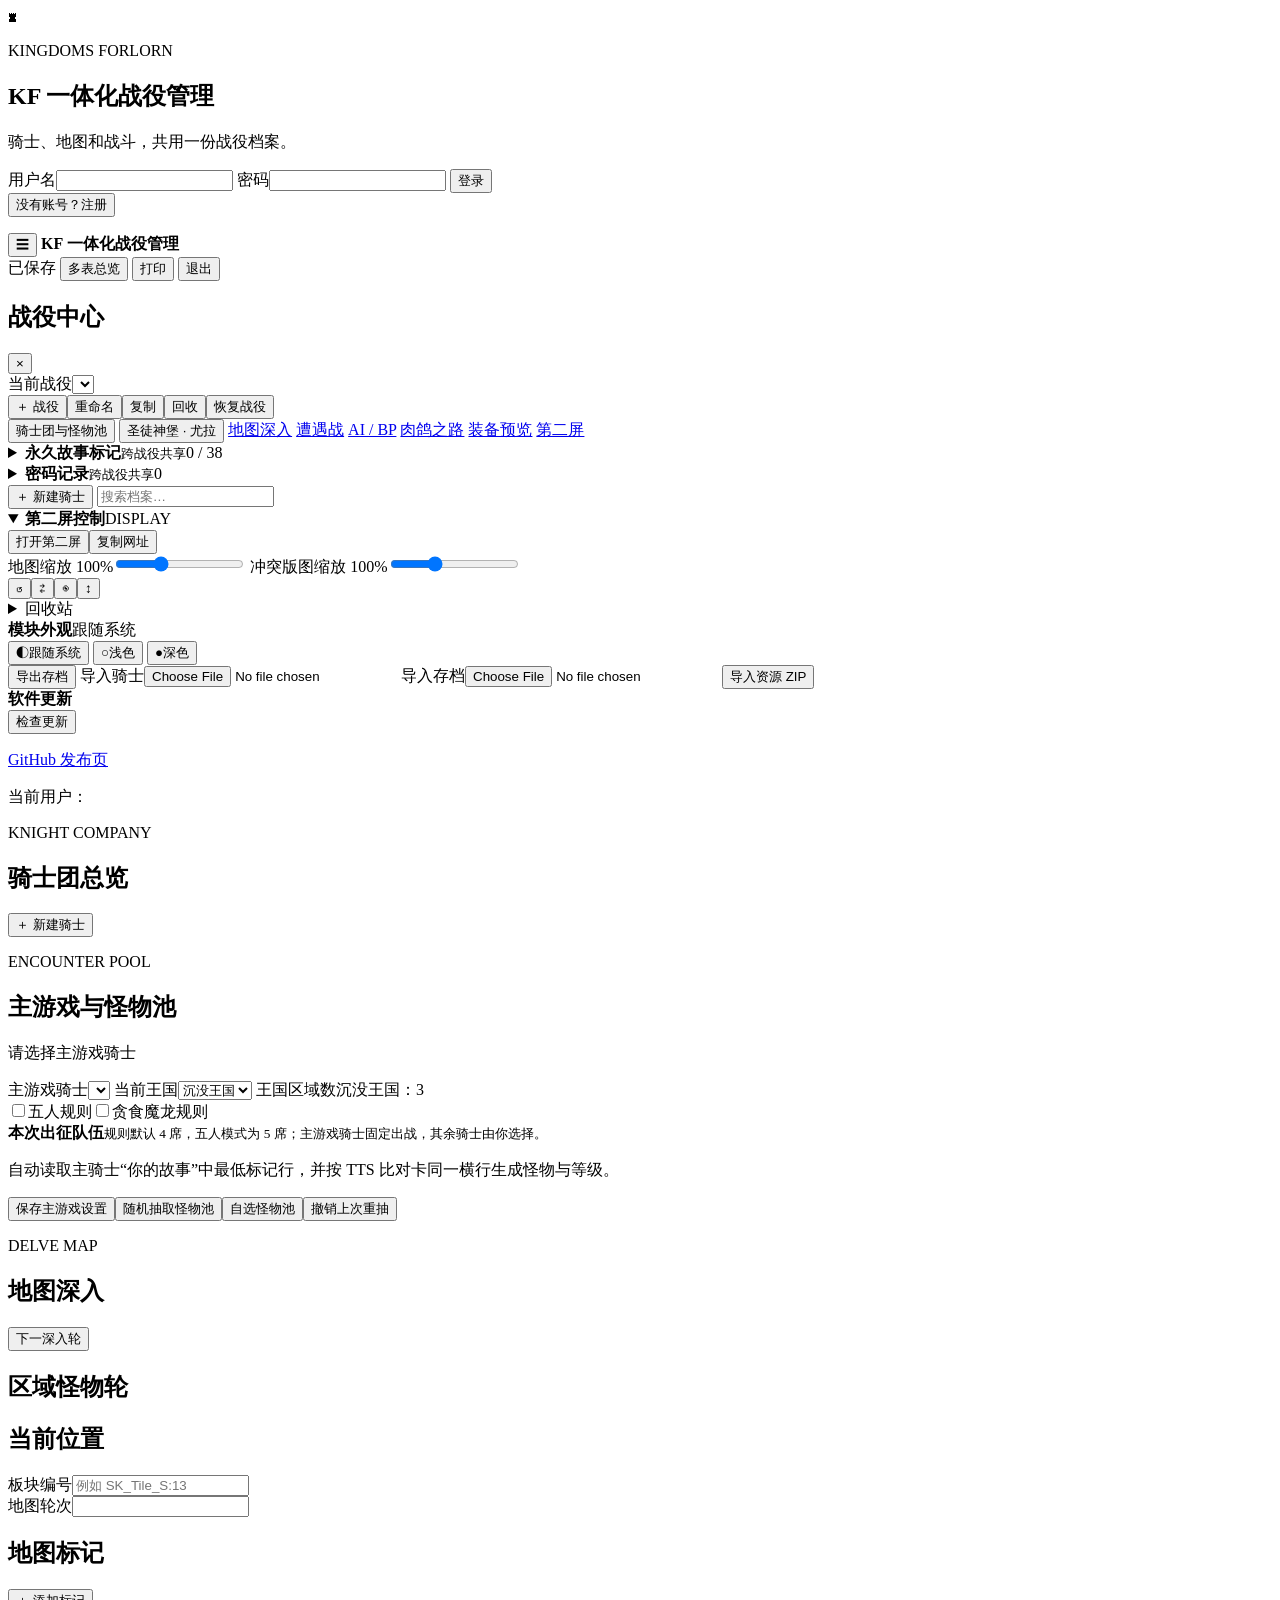
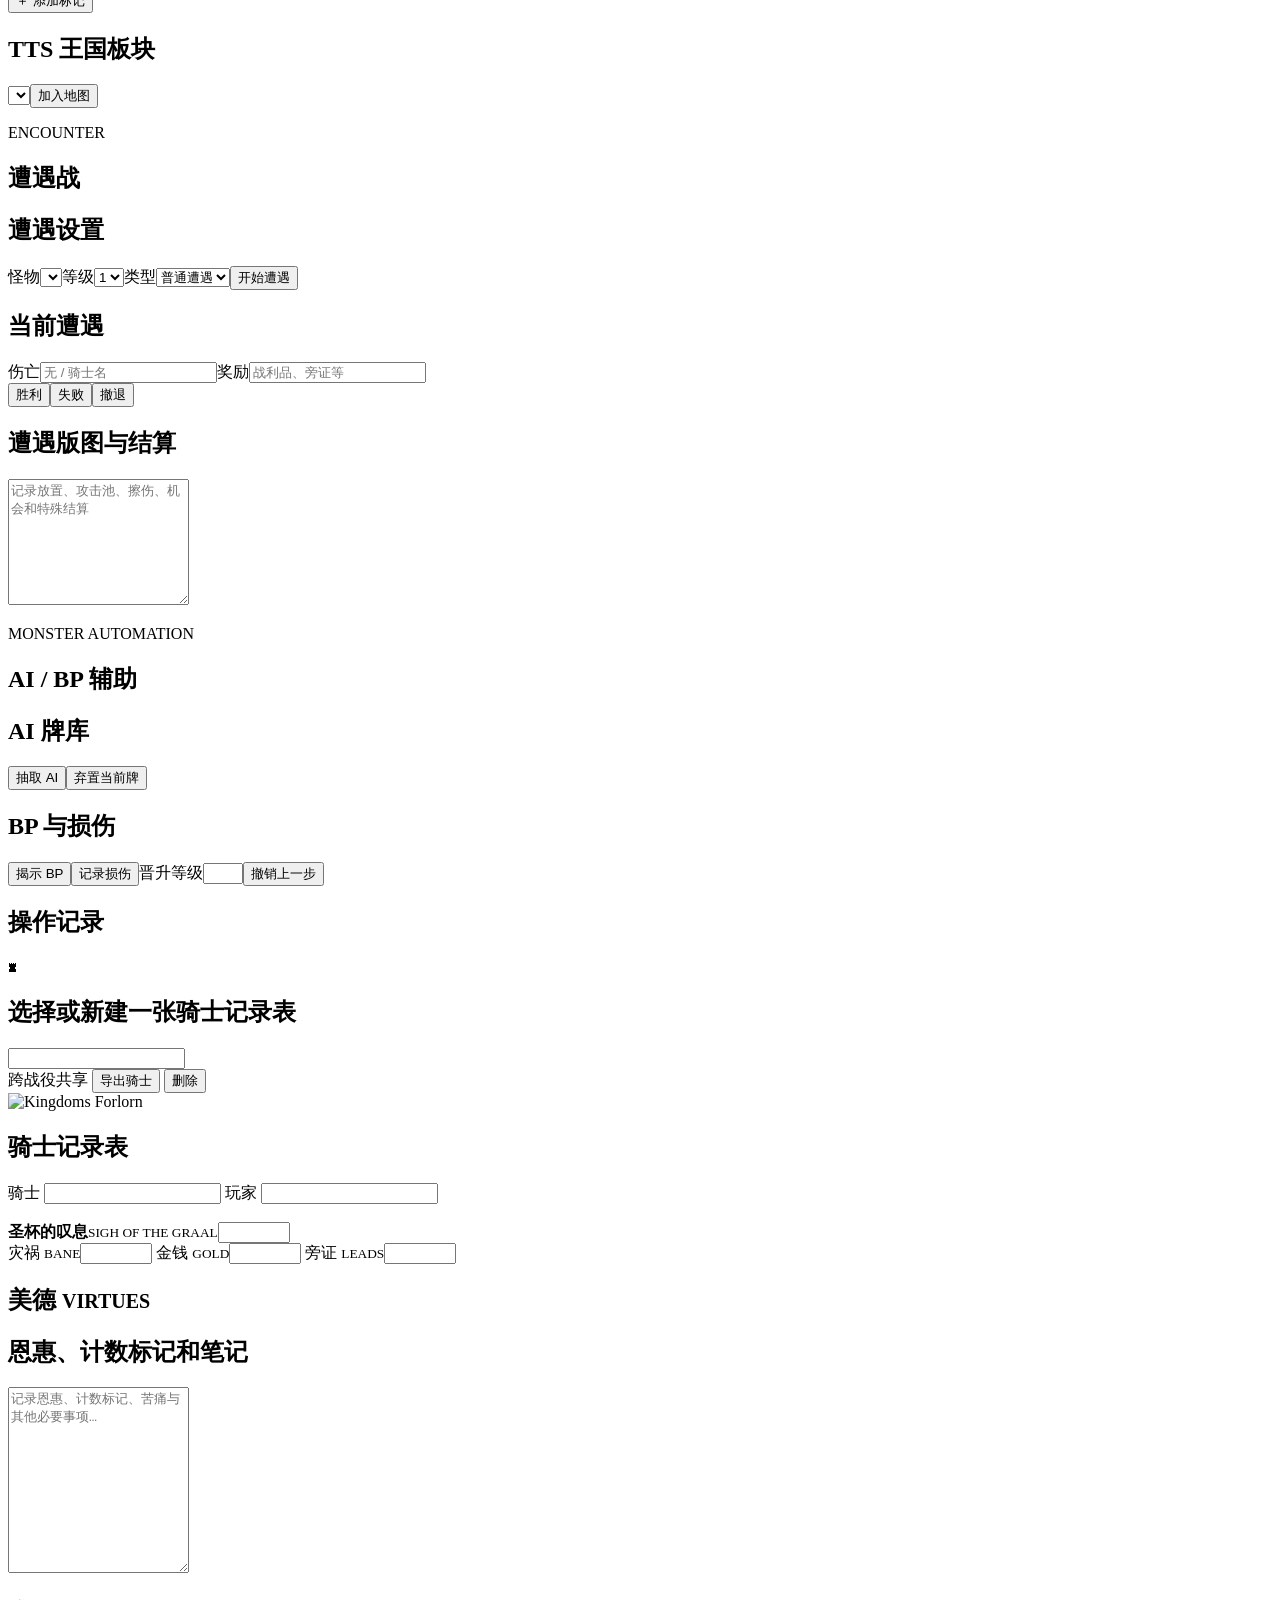
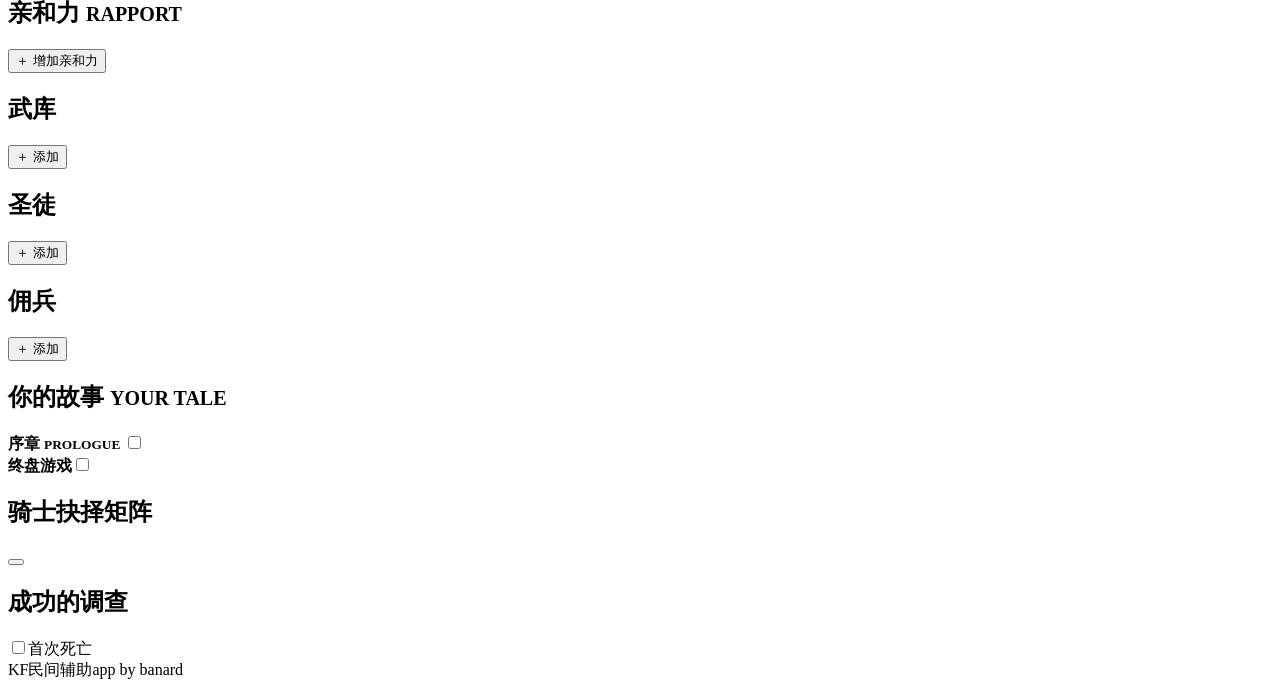
==== commit 129e31ab: "feat: add light theme with toggle across module pages - 全站浅色主题（theme-boot.js/theme.js/theme.css），跟随系" ====
--- a/KF_Unified_Assistant/public/index.html
+++ b/KF_Unified_Assistant/public/index.html
@@ -5,7 +5,7 @@
   <meta name="viewport" content="width=device-width,initial-scale=1">
   <meta name="theme-color" content="#761923">
   <title>KF 一体化战役管理</title>
-  <link rel="stylesheet" href="/styles.css?v=31">
+  <link rel="stylesheet" href="/styles.css?v=34">
   <link rel="stylesheet" href="/modules/module-bridge.css?v=19">
   <link rel="stylesheet" href="/jura.css?v=27">
 </head>
@@ -76,6 +76,14 @@
         <div class="presentation-actions icon-actions"><button id="rotateConflict" type="button" class="button" title="旋转第二屏 AI/BP 区域 90 度（含大牌展示栏）" aria-label="旋转第二屏 AI/BP 区域 90 度（含大牌展示栏）">↺</button><button id="swapConflict" type="button" class="button" title="交换冲突版图与 AI/BP" aria-label="交换冲突版图与 AI/BP">⇄</button><button id="toggleConflictBoard" type="button" class="button" title="显示或隐藏冲突版图" aria-label="显示或隐藏冲突版图">◉</button><button id="alignConflictBottom" type="button" class="button" title="第二屏冲突地图当前居中，点击切换" aria-label="第二屏冲突地图当前居中，点击切换对齐方式">↕</button></div>
       </details>
       <details class="trash-panel"><summary>回收站</summary><div id="trashList" class="sheet-list"></div></details>
+      <section class="appearance-settings" aria-label="模块外观设置">
+        <div class="appearance-heading"><strong>模块外观</strong><span id="themeResolvedLabel" data-theme-resolved-label>跟随系统</span></div>
+        <div class="theme-switch" data-theme-control role="group" aria-label="模块配色">
+          <button type="button" data-theme-value="auto" aria-pressed="true" title="模块页跟随系统配色"><span aria-hidden="true">◐</span>跟随系统</button>
+          <button type="button" data-theme-value="light" aria-pressed="false" title="模块页使用浅色界面"><span aria-hidden="true">○</span>浅色</button>
+          <button type="button" data-theme-value="dark" aria-pressed="false" title="模块页使用深色界面"><span aria-hidden="true">●</span>深色</button>
+        </div>
+      </section>
       <div class="sidebar-tools">
         <button id="exportAll" class="button">导出存档</button>
         <label class="button file-button">导入骑士<input id="importKnightFile" type="file" accept=".json,application/json"></label>
@@ -279,6 +287,19 @@
     </form>
   </dialog>
   <script src="/app-version.js?v=1"></script>
+  <script src="/theme.js?v=3" data-scope="control"></script>
+  <script>
+    // 主控制台自身不换肤，切换后给一句反馈，说明影响范围
+    document.addEventListener("kf:theme", function (event) {
+      var el = document.getElementById("toast");
+      if (!el) return;
+      var names = { auto: "跟随系统", light: "浅色", dark: "深色" };
+      el.textContent = "模块配色：" + names[event.detail.pref] + "（主控制台不变）";
+      el.classList.add("show");
+      clearTimeout(el.t);
+      el.t = setTimeout(function () { el.classList.remove("show"); }, 2400);
+    });
+  </script>
   <script src="/update-check.js?v=1"></script>
   <script src="/monster-labels.js?v=4"></script>
   <script src="/knight-portrait-colors.js?v=1"></script>
